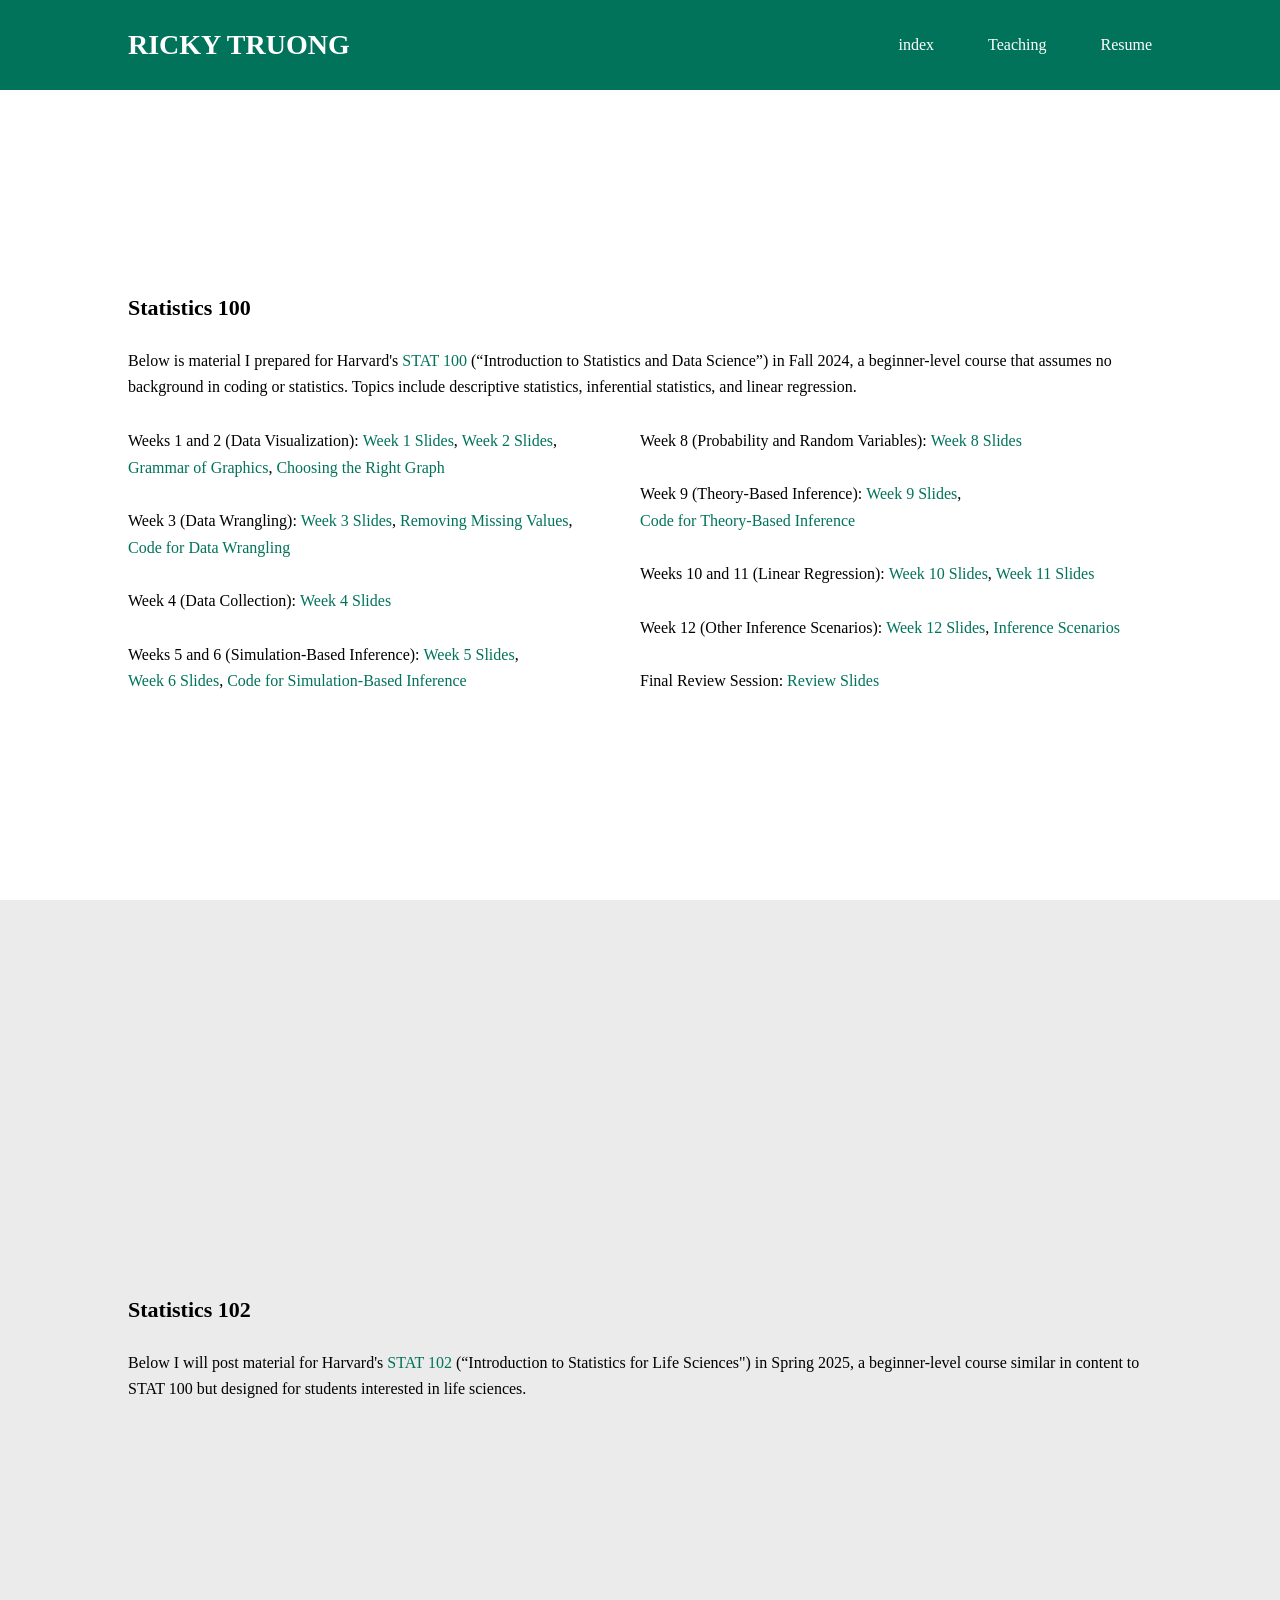
==== teaching.html @ 969f256c "Update teaching.html" ====
<!DOCTYPE html>
<html lang="en">
  <head>
    <meta charset="utf-8">
    <meta name="viewport" content="width=device-width, initial-scale=1">
    <title>Ricky Truong | Teaching</title>
    <link rel="stylesheet" href="teaching.css">
    <script defer src="teaching.js"></script>
  </head>

  <body>
    <!-- Nav Bar -->
    <nav class="nav">
      <!-- Padding -->
      <div class="padding">
        <!-- Logo -->
        <a class="logo" href="index.html">
          <h1>RICKY TRUONG</h1>
        </a>
        <!-- Links -->
        <ul class="nav-link">
          <li><a class="header-link" href="index.html">index</a></li>
          <li><a class="header-link" href="teaching.html">Teaching</a></li>
          <li><a class="header-link" href="ricky_truong_public_resume.pdf#zoom=page-fit" target="_blank" rel="noopener noreferrer">Resume</a></li>
        </ul>
      </div>
    </nav>

    <!-- Section: STAT 100 -->
    <section id="stat-100">
      <!-- Container -->
      <div class="container">
        <!-- Top -->
        <div class="top">
          <!-- Text -->
          <div class="hidden">
            <div class="text">
              <h2>
                Statistics 100
              </h2>
            </div>
          </div>
          <!-- Text -->
          <div class="hidden">
            <div class="text">
              <p>
                <br>
                Below is material I prepared for Harvard's 
                <a class="paragraph-link" href="https://qrd.college.harvard.edu/directory/stat-100/" target="_blank" rel="noopener noreferrer">STAT 100</a>
                (“Introduction to Statistics and Data Science”) in Fall 2024, a beginner-level course that assumes no background in coding or statistics. Topics include descriptive statistics, inferential statistics, and linear regression.
                <br><br>
              </p>
            </div>    
          </div>
        </div>
        <!-- Left -->
        <div class="left">
          <!-- Text -->
          <div class="hidden">
            <div class="text">
              <p>
                <!-- <br> -->
                Weeks 1 and 2 (Data Visualization): 
                <a class="paragraph-link" href="stat_100_week_1_slides.pdf" target="_blank" rel="noopener noreferrer">Week 1 Slides</a>,
                <a class="paragraph-link" href="stat_100_week_2_slides.pdf" target="_blank" rel="noopener noreferrer">Week 2 Slides</a>,
                <a class="paragraph-link" href="stat_100_grammar_of_graphics.pdf" target="_blank" rel="noopener noreferrer">Grammar of Graphics</a>,
                <a class="paragraph-link" href="stat_100_choosing_the_right_graph.pdf" target="_blank" rel="noopener noreferrer">Choosing the Right Graph</a>
              </p>
            </div>    
          </div>
          <!-- Text -->
          <div class="hidden">
            <div class="text">
              <p>
                <br>
                Week 3 (Data Wrangling): 
                <a class="paragraph-link" href="stat_100_week_3_slides.pdf" target="_blank" rel="noopener noreferrer">Week 3 Slides</a>,
                <a class="paragraph-link" href="stat_100_removing_missing_values.pdf" target="_blank" rel="noopener noreferrer">Removing Missing Values</a>,
                <a class="paragraph-link" href="stat_100_important_code_for_data_wrangling.pdf" target="_blank" rel="noopener noreferrer">Code for Data Wrangling</a>
              </p>
            </div>    
          </div>        
          <!-- Text -->
          <div class="hidden">
            <div class="text">
              <p>
                <br>
                Week 4 (Data Collection): 
                <a class="paragraph-link" href="stat_100_week_4_slides.pdf" target="_blank" rel="noopener noreferrer">Week 4 Slides</a>
              </p>
            </div>    
          </div>
          <!-- Text -->
          <div class="hidden">
            <div class="text">
              <p>
                <br>
                Weeks 5 and 6 (Simulation-Based Inference): 
                <a class="paragraph-link" href="stat_100_week_5_slides.pdf" target="_blank" rel="noopener noreferrer">Week 5 Slides</a>,
                <a class="paragraph-link" href="stat_100_week_6_slides.pdf" target="_blank" rel="noopener noreferrer">Week 6 Slides</a>,
                <a class="paragraph-link" href="stat_100_code_for_simulation_based_inference.pdf" target="_blank" rel="noopener noreferrer">Code for Simulation-Based Inference</a>
              </p>
            </div>    
          </div>
        </div>
        <!-- Right -->
        <div class="right">
          <!-- Text -->
          <div class="hidden">
            <div class="text">
              <p> 
                Week 8 (Probability and Random Variables): 
                <a class="paragraph-link" href="stat_100_week_8_slides.pdf" target="_blank" rel="noopener noreferrer">Week 8 Slides</a>
              </p>
            </div>    
          </div>    
          <!-- Text -->
          <div class="hidden">
            <div class="text">
              <p>
                <br>
                Week 9 (Theory-Based Inference): 
                <a class="paragraph-link" href="stat_100_week_9_slides.pdf" target="_blank" rel="noopener noreferrer">Week 9 Slides</a>,
                <a class="paragraph-link" href="stat_100_week_9_code.pdf" target="_blank" rel="noopener noreferrer">Code for Theory-Based Inference</a>
              </p>
            </div>    
          </div>   
          <!-- Text -->
          <div class="hidden">
            <div class="text">
              <p>
                <br>
                Weeks 10 and 11 (Linear Regression): 
                <a class="paragraph-link" href="stat_100_week_10_slides.pdf" target="_blank" rel="noopener noreferrer">Week 10 Slides</a>,
                <a class="paragraph-link" href="stat_100_week_11_slides.pdf" target="_blank" rel="noopener noreferrer">Week 11 Slides</a>
              </p>
            </div>    
          </div>
          <!-- Text -->
          <div class="hidden">
            <div class="text">
              <p>
                <br>
                Week 12 (Other Inference Scenarios): 
                <a class="paragraph-link" href="stat_100_week_12_slides.pdf" target="_blank" rel="noopener noreferrer">Week 12 Slides</a>,
                <a class="paragraph-link" href="stat_100_inference_scenarios.pdf" target="_blank" rel="noopener noreferrer">Inference Scenarios</a>
              </p>
            </div>    
          </div> 
          <!-- Text -->
          <div class="hidden">
            <div class="text">
              <p>
                <br>
                Final Review Session: 
                <a class="paragraph-link" href="stat_100_review_session_slides.pdf" target="_blank" rel="noopener noreferrer">Review Slides</a>
              </p>
            </div>    
          </div>     
        </div>
      </div>
    </section>

    <!-- Section: STAT 102 -->
    <section id="stat-102">
      <!-- Container -->
      <div class="container">
        <!-- Top -->
        <div class="top">
          <!-- Text -->
          <div class="hidden">
            <div class="text">
              <h2>
                Statistics 102
              </h2>
            </div>
          </div>
          <!-- Text -->
          <div class="hidden">
            <div class="text">
              <p>
                <br>
                Below I will post material for Harvard's 
                <a class="paragraph-link" href="https://qrd.college.harvard.edu/directory/stat-102/" target="_blank" rel="noopener noreferrer">STAT 102</a>
                (“Introduction to Statistics for Life Sciences") in Spring 2025, a beginner-level course similar in content to STAT 100 but designed for students interested in life sciences.
              </p>
            </div>    
          </div>
        </div>
      </div>
    </section>
  </body>
</html>
---- teaching.css ----
/* Variables */
:root{
    --teal:rgba(0, 115, 90, 1);
    --teal-hover:rgba(0, 115, 90, 0.67);
    --white-hover:rgba(255, 255, 255, 0.67);
    --space-grey:rgba(235, 235, 235, 1);
    --nav-height:90px;
}

/* Universal */
*, *::before, *::after{
    font-family:'Georgia';
    box-sizing:content-box;
    margin:0;
    padding:0;
}
html, body{
    height:100%;
    width:100%;
    scroll-behavior:smooth;
}
a{
    text-decoration:none;
    cursor:pointer;
}
ul{
    list-style:none;
}

/* Navigation Bar */
.nav{
    height:var(--nav-height);
    background-color:var(--teal);
    transition:0.5s;
    z-index:2;
    position:fixed;
    width:100%;
}
.nav-hidden{
    transform:translateY(calc(-1 * var(--nav-height)));
}
.nav .padding{
    display:flex;
    justify-content:flex-end;
    align-items:center;
    height:var(--nav-height);
    padding:0 10%;
}
.nav-link li{
    display:inline-block;
    padding:0 25px;
}
.nav-link li:nth-child(3){
    padding-right:0;
}
.nav-link li a{
    color:white;
    font-size:16px;
}
.logo{
    margin-right:auto;
}
h1{
    font-weight:bold;
    font-size:28px;
    color:white;
}
h1:hover, .header-link:hover{
    color:var(--white-hover);
}

/* Text */
h2{
    font-size:22px;
    color:black;
}
p{
    font-size:16px;
    line-height:1.67;
    text-align:left;
    color:black;
}
.paragraph-link{
    display:inline-block;
    position:relative;
    color:var(--teal);
}
.paragraph-link::before{
    content:"";
    position:absolute;
    left:0;
    bottom:0;
    width:0;
    height:2px;
    background-color:var(--teal-hover);
    transition:0.5s ease;
}
.paragraph-link:hover{
    color:var(--teal-hover);
}
.paragraph-link:hover::before{
    width:100%;
}

/* Sections */
section{
    height:100%;
    width:100%;
    display:grid;
    place-items:center;
    align-content:center;
}
section .content{
    display:grid;
    place-items:center;
    justify-content:space-between;
    flex-direction:column;
}
section .container{
    padding:0 10%;
}
section .container .left{
    width:50%;
    float:left;
}
section .container .left p{
    padding-right:10%;
}
section .container .right{
    padding-left:50%;
    text-align:right;
}
#stat-100{
    padding-top:var(--nav-height);
    height:calc(100% - var(--nav-height));
}
#stat-102{
    background-color:var(--space-grey);
}

/* JavaScript Animations */
.container .hidden{
    opacity:0;
    filter:blur(5px);
    transition:all 1.25s ease;
}
.container .top .hidden:nth-child(1){
    transition-delay:0.1s;
}
.container .top .hidden:nth-child(2){
    transition-delay:0.15s;
}
.container .left .hidden:nth-child(1){
    transition-delay:0.2s;
}
.container .left .hidden:nth-child(2){
    transition-delay:0.25s;
}
.container .left .hidden:nth-child(3){
    transition-delay:0.3s;
}
.container .left .hidden:nth-child(4){
    transition-delay:0.35s;
}
.container .right .hidden:nth-child(1){
    transition-delay:0.2s;
}
.container .right .hidden:nth-child(2){
    transition-delay:0.25s;
}
.container .right .hidden:nth-child(3){
    transition-delay:0.3s;
}
.container .right .hidden:nth-child(4){
    transition-delay:0.35s;
}
.container .right .hidden:nth-child(5){
    transition-delay:0.4s;
}
.container .appear{
    opacity:1;
    filter:blur(0);
}

/* Responsive */
@media(prefers-reduced-motion){
    .container{
        transition:none;
    }
}
@media screen and (max-width:750px){
    /* Variables */
    :root{
        --nav-height:70px;
    }
    /* Text */
    h1{
        font-size:18px;
    }
    h2{
        font-size:16px;
    }
    p{
        font-size:12px;
    }
    .nav-link li a{
        font-size:11px;
    }
    /* Navigation Bar */
    .nav-link li{
        display:inline-block;
        padding:0 15px;
    }
    /* Sections */
    section .container{
        padding:0%;
        display:block;
        padding:0 10%;
    }
    section .container img{
        width:50%;
        padding: 0 25% 10% 25%;
        border-radius:0;
    }
    section .container .text{
        padding:0;
    }
}

/* Padding/Margin: Top Right Bottom Left */
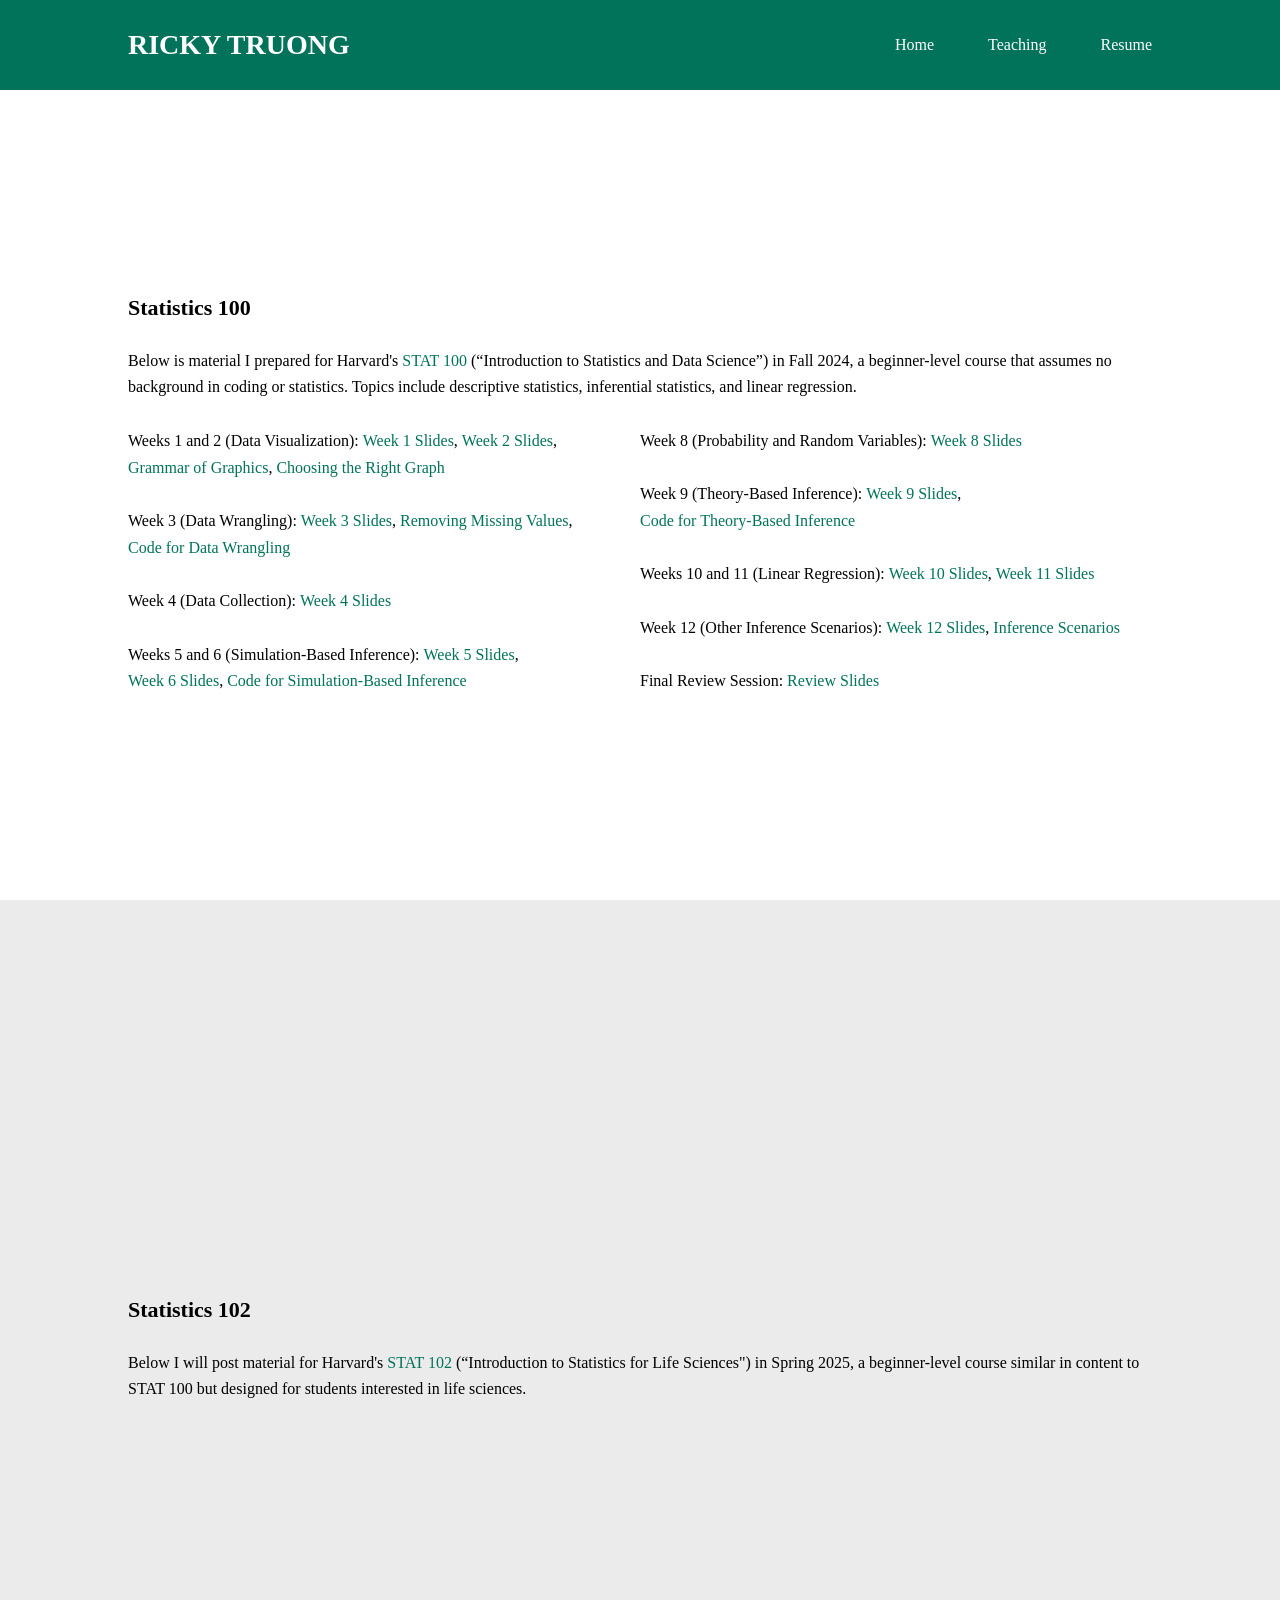
==== commit bf43053a: "Update teaching.html" ====
--- a/teaching.html
+++ b/teaching.html
@@ -19,7 +19,7 @@
         </a>
         <!-- Links -->
         <ul class="nav-link">
-          <li><a class="header-link" href="index.html">index</a></li>
+          <li><a class="header-link" href="index.html">Home</a></li>
           <li><a class="header-link" href="teaching.html">Teaching</a></li>
           <li><a class="header-link" href="ricky_truong_public_resume.pdf#zoom=page-fit" target="_blank" rel="noopener noreferrer">Resume</a></li>
         </ul>
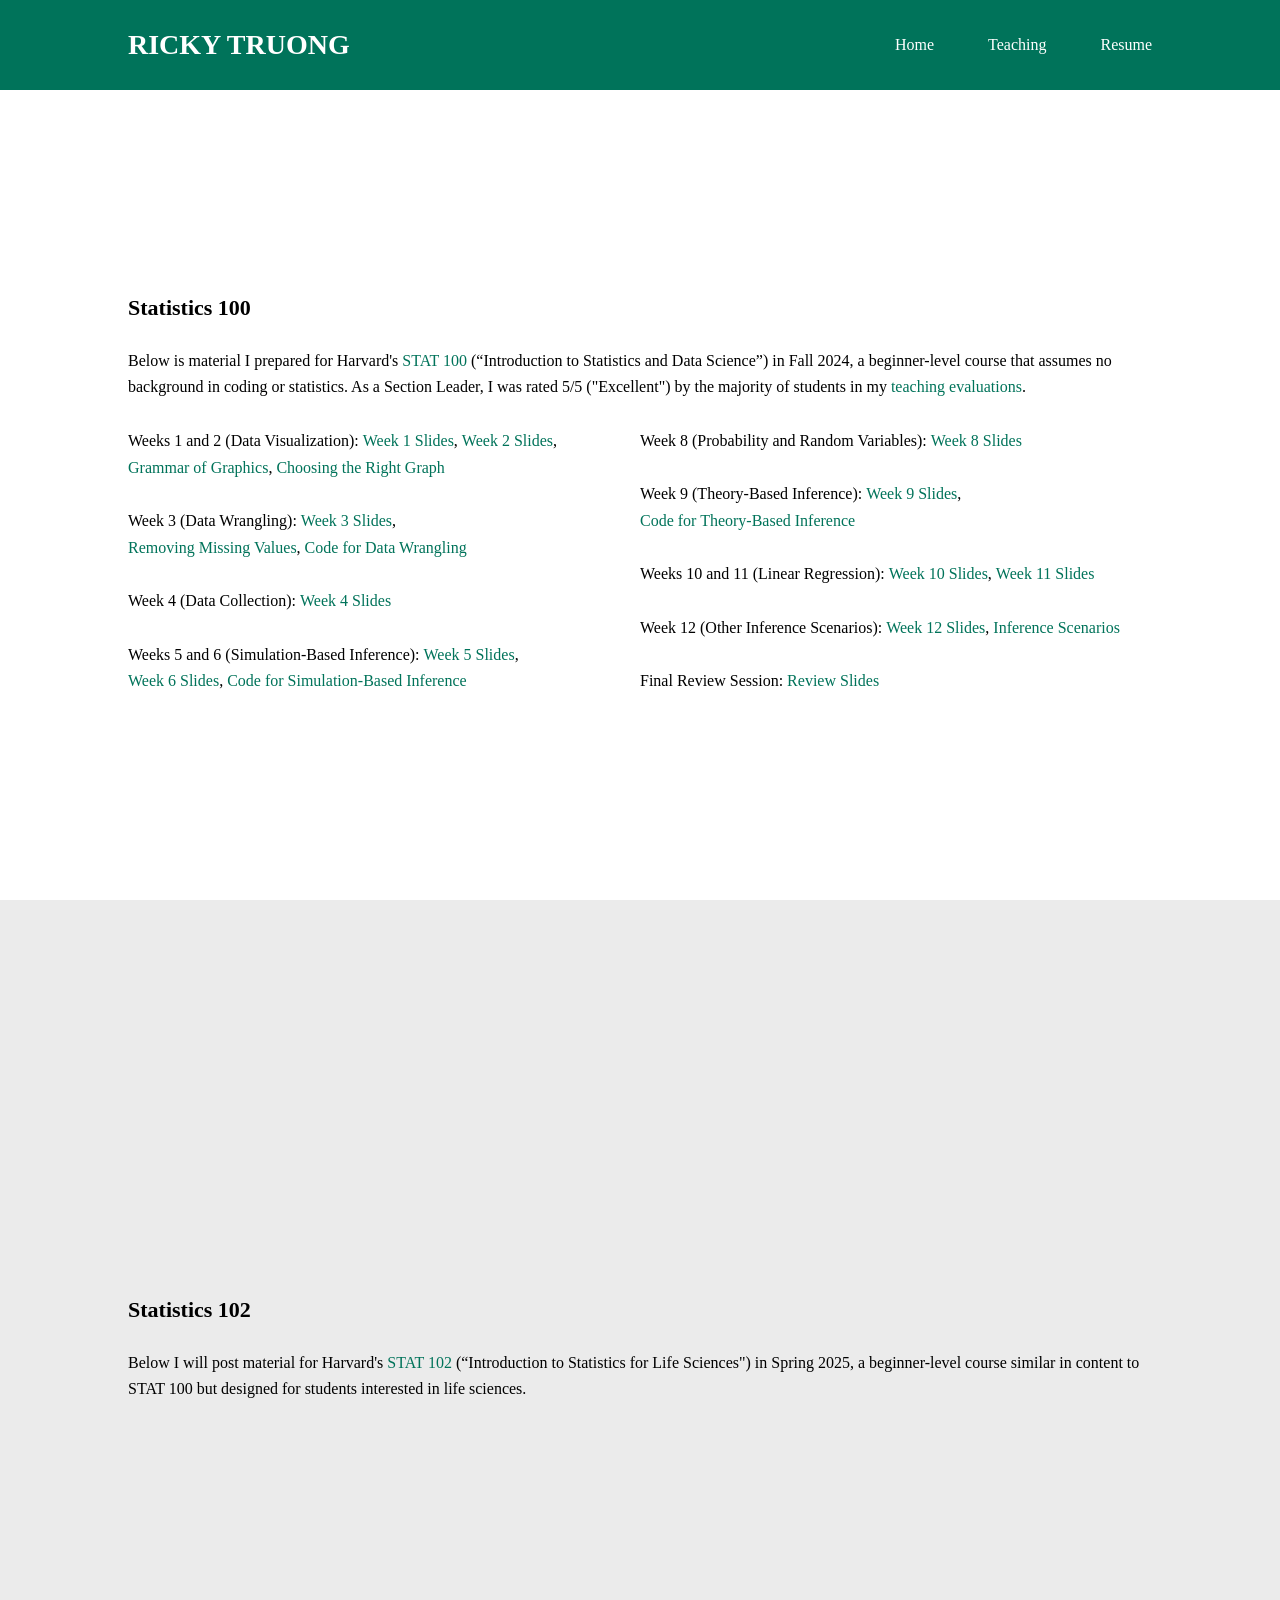
==== commit 26c5e3bb: "Update teaching.html" ====
--- a/teaching.html
+++ b/teaching.html
@@ -47,7 +47,8 @@
                 <br>
                 Below is material I prepared for Harvard's 
                 <a class="paragraph-link" href="https://qrd.college.harvard.edu/directory/stat-100/" target="_blank" rel="noopener noreferrer">STAT 100</a>
-                (“Introduction to Statistics and Data Science”) in Fall 2024, a beginner-level course that assumes no background in coding or statistics. Topics include descriptive statistics, inferential statistics, and linear regression.
+                (“Introduction to Statistics and Data Science”) in Fall 2024, a beginner-level course that assumes no background in coding or statistics. As a Section Leader, I was rated 5/5 ("Excellent") by the majority of students in my 
+                <a class="paragraph-link" href="stat_100_teaching_evaluations.pdf" target="_blank" rel="noopener noreferrer">teaching evaluations</a>.
                 <br><br>
               </p>
             </div>    
--- a/teaching.css
+++ b/teaching.css
@@ -124,7 +124,7 @@
     float:left;
 }
 section .container .left p{
-    padding-right:10%;
+    padding-right:15%;
 }
 section .container .right{
     padding-left:50%;
@@ -188,14 +188,14 @@
         transition:none;
     }
 }
-@media screen and (max-width:750px){
+@media screen and (orientation:portrait){
     /* Variables */
     :root{
         --nav-height:70px;
     }
     /* Text */
     h1{
-        font-size:18px;
+        font-size:16px;
     }
     h2{
         font-size:16px;
@@ -204,27 +204,33 @@
         font-size:12px;
     }
     .nav-link li a{
-        font-size:11px;
+        font-size:10px;
     }
     /* Navigation Bar */
     .nav-link li{
-        display:inline-block;
-        padding:0 15px;
-    }
-    /* Sections */
-    section .container{
-        padding:0%;
-        display:block;
-        padding:0 10%;
-    }
-    section .container img{
-        width:50%;
-        padding: 0 25% 10% 25%;
-        border-radius:0;
-    }
-    section .container .text{
-        padding:0;
-    }
-}
-
-/* Padding/Margin: Top Right Bottom Left */+        padding:0 10px;
+    }
+}
+@media screen and (max-width:1000px) and (max-height:500px){
+    /* Variables */
+    :root{
+        --nav-height:70px;
+    }
+    /* Text */
+    h1{
+        font-size:18px;
+    }
+    h2{
+        font-size:13px;
+    }
+    p{
+        font-size:9px;
+    }
+    .nav-link li a{
+        font-size:12px;
+    }
+    /* Navigation Bar */
+    .nav-link li{
+        padding:0 20px;
+    }
+}
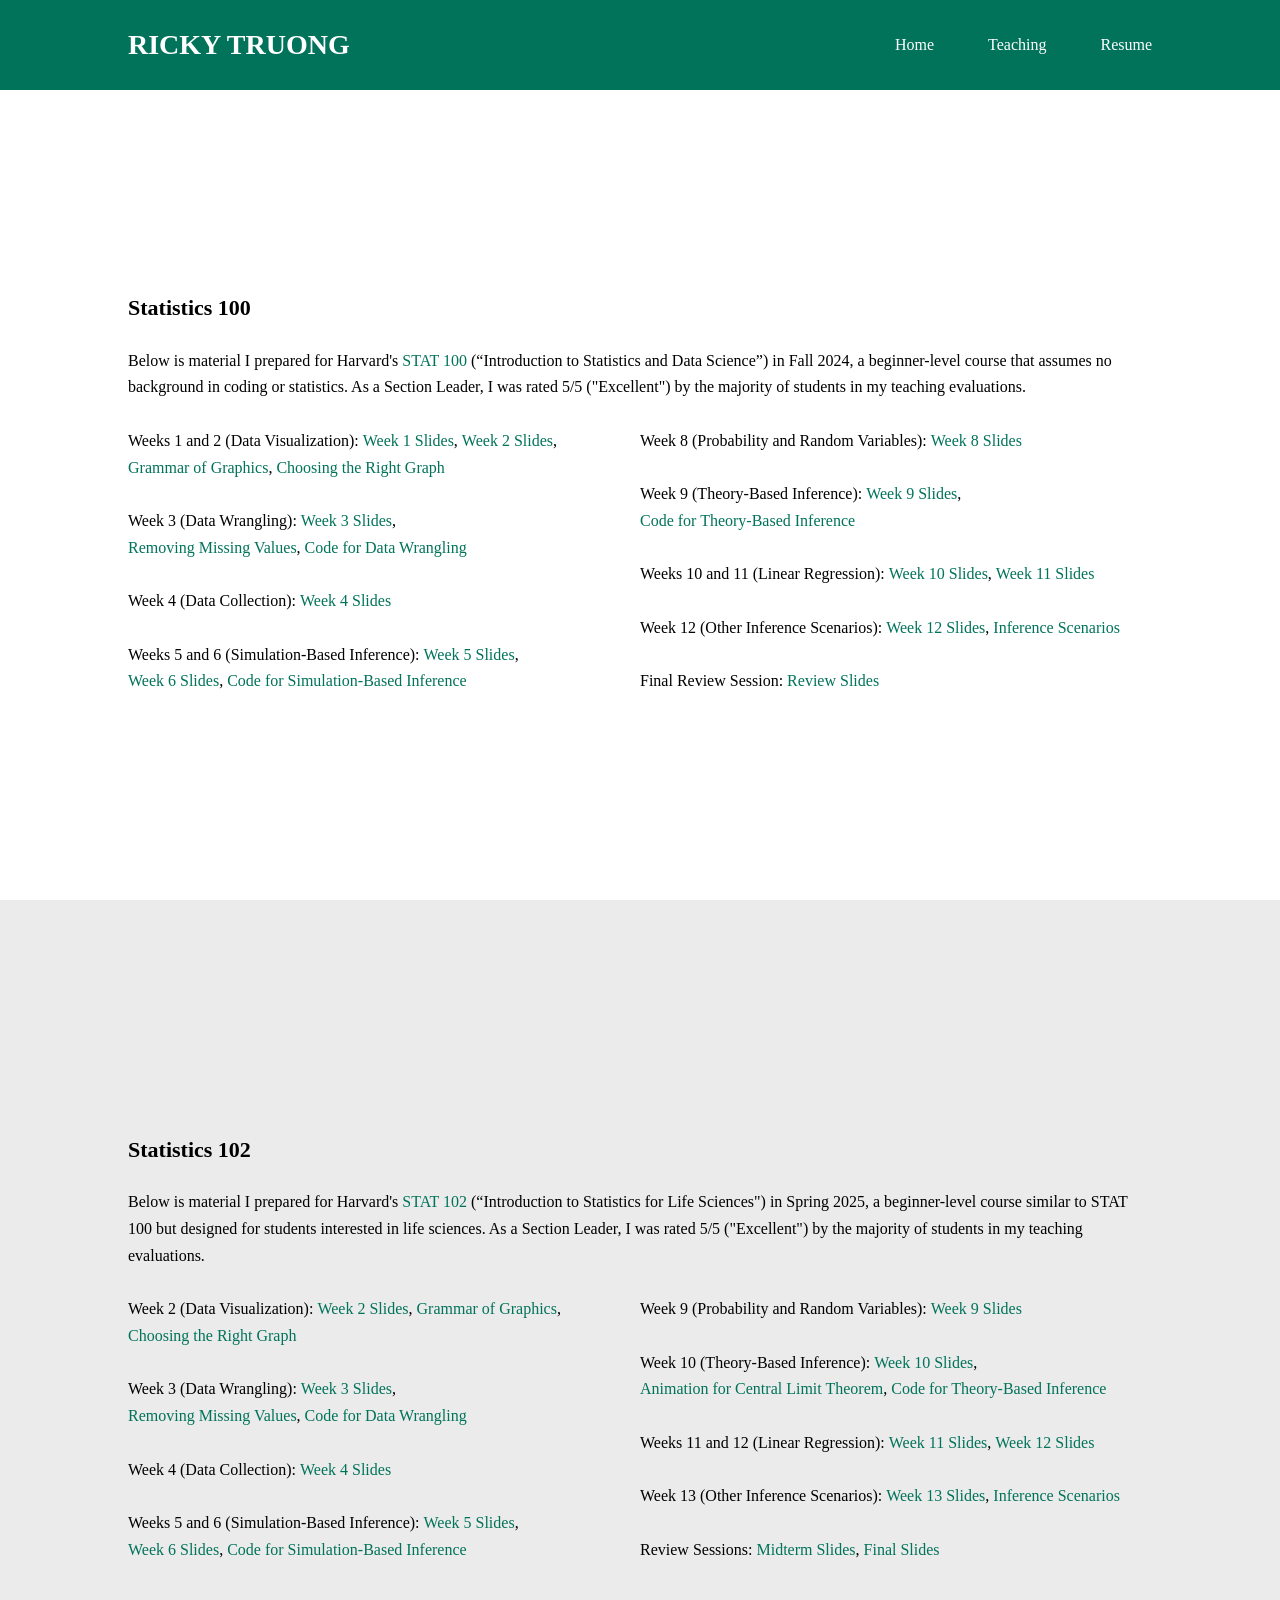
==== commit 0907789c: "Add files via upload" ====
--- a/teaching.html
+++ b/teaching.html
@@ -47,8 +47,7 @@
                 <br>
                 Below is material I prepared for Harvard's 
                 <a class="paragraph-link" href="https://qrd.college.harvard.edu/directory/stat-100/" target="_blank" rel="noopener noreferrer">STAT 100</a>
-                (“Introduction to Statistics and Data Science”) in Fall 2024, a beginner-level course that assumes no background in coding or statistics. As a Section Leader, I was rated 5/5 ("Excellent") by the majority of students in my 
-                <a class="paragraph-link" href="stat_100_teaching_evaluations.pdf" target="_blank" rel="noopener noreferrer">teaching evaluations</a>.
+                (“Introduction to Statistics and Data Science”) in Fall 2024, a beginner-level course that assumes no background in coding or statistics. As a Section Leader, I was rated 5/5 ("Excellent") by the majority of students in my teaching evaluations.
                 <br><br>
               </p>
             </div>    
@@ -181,14 +180,121 @@
             <div class="text">
               <p>
                 <br>
-                Below I will post material for Harvard's 
+                Below is material I prepared for Harvard's 
                 <a class="paragraph-link" href="https://qrd.college.harvard.edu/directory/stat-102/" target="_blank" rel="noopener noreferrer">STAT 102</a>
-                (“Introduction to Statistics for Life Sciences") in Spring 2025, a beginner-level course similar in content to STAT 100 but designed for students interested in life sciences.
-              </p>
-            </div>    
-          </div>
+                (“Introduction to Statistics for Life Sciences") in Spring 2025, a beginner-level course similar to STAT 100 but designed for students interested in life sciences. As a Section Leader, I was rated 5/5 ("Excellent") by the majority of students in my teaching evaluations.
+                <br><br>
+              </p>
+            </div>    
+          </div>
+        </div>
+        <!-- Left -->
+        <div class="left">
+          <!-- Text -->
+          <div class="hidden">
+            <div class="text">
+              <p>
+                <!-- <br> -->
+                Week 2 (Data Visualization): 
+                <a class="paragraph-link" href="stat_102_week_2_slides.pdf" target="_blank" rel="noopener noreferrer">Week 2 Slides</a>,
+                <a class="paragraph-link" href="stat_102_grammar_of_graphics.pdf" target="_blank" rel="noopener noreferrer">Grammar of Graphics</a>,
+                <a class="paragraph-link" href="stat_102_choosing_the_right_graph.pdf" target="_blank" rel="noopener noreferrer">Choosing the Right Graph</a>
+              </p>
+            </div>    
+          </div>
+          <!-- Text -->
+          <div class="hidden">
+            <div class="text">
+              <p>
+                <br>
+                Week 3 (Data Wrangling): 
+                <a class="paragraph-link" href="stat_102_week_3_slides.pdf" target="_blank" rel="noopener noreferrer">Week 3 Slides</a>,
+                <a class="paragraph-link" href="stat_102_removing_missing_values.pdf" target="_blank" rel="noopener noreferrer">Removing Missing Values</a>,
+                <a class="paragraph-link" href="stat_102_important_code_for_data_wrangling.pdf" target="_blank" rel="noopener noreferrer">Code for Data Wrangling</a>
+              </p>
+            </div>    
+          </div>        
+          <!-- Text -->
+          <div class="hidden">
+            <div class="text">
+              <p>
+                <br>
+                Week 4 (Data Collection): 
+                <a class="paragraph-link" href="stat_102_week_4_slides.pdf" target="_blank" rel="noopener noreferrer">Week 4 Slides</a>
+              </p>
+            </div>    
+          </div>
+          <!-- Text -->
+          <div class="hidden">
+            <div class="text">
+              <p>
+                <br>
+                Weeks 5 and 6 (Simulation-Based Inference): 
+                <a class="paragraph-link" href="stat_102_week_5_slides.pdf" target="_blank" rel="noopener noreferrer">Week 5 Slides</a>,
+                <a class="paragraph-link" href="stat_102_week_6_slides.pdf" target="_blank" rel="noopener noreferrer">Week 6 Slides</a>,
+                <a class="paragraph-link" href="stat_102_code_for_simulation_based_inference.pdf" target="_blank" rel="noopener noreferrer">Code for Simulation-Based Inference</a>
+              </p>
+            </div>    
+          </div>
+        </div>
+        <!-- Right -->
+        <div class="right">
+          <!-- Text -->
+          <div class="hidden">
+            <div class="text">
+              <p> 
+                Week 9 (Probability and Random Variables): 
+                <a class="paragraph-link" href="stat_102_week_9_slides.pdf" target="_blank" rel="noopener noreferrer">Week 9 Slides</a>
+              </p>
+            </div>    
+          </div>    
+          <!-- Text -->
+          <div class="hidden">
+            <div class="text">
+              <p>
+                <br>
+                Week 10 (Theory-Based Inference): 
+                <a class="paragraph-link" href="stat_102_week_10_slides.pdf" target="_blank" rel="noopener noreferrer">Week 10 Slides</a>,
+                <a class="paragraph-link" href="stat_102_clt_animation.gif" target="_blank" rel="noopener noreferrer">Animation for Central Limit Theorem</a>,
+                <a class="paragraph-link" href="stat_102_week_10_code.pdf" target="_blank" rel="noopener noreferrer">Code for Theory-Based Inference</a>
+              </p>
+            </div>    
+          </div>   
+          <!-- Text -->
+          <div class="hidden">
+            <div class="text">
+              <p>
+                <br>
+                Weeks 11 and 12 (Linear Regression): 
+                <a class="paragraph-link" href="stat_102_week_11_slides.pdf" target="_blank" rel="noopener noreferrer">Week 11 Slides</a>,
+                <a class="paragraph-link" href="stat_102_week_12_slides.pdf" target="_blank" rel="noopener noreferrer">Week 12 Slides</a>
+              </p>
+            </div>    
+          </div>
+          <!-- Text -->
+          <div class="hidden">
+            <div class="text">
+              <p>
+                <br>
+                Week 13 (Other Inference Scenarios): 
+                <a class="paragraph-link" href="stat_102_week_13_slides.pdf" target="_blank" rel="noopener noreferrer">Week 13 Slides</a>,
+                <a class="paragraph-link" href="stat_102_inference_scenarios.pdf" target="_blank" rel="noopener noreferrer">Inference Scenarios</a>
+              </p>
+            </div>    
+          </div> 
+          <!-- Text -->
+          <div class="hidden">
+            <div class="text">
+              <p>
+                <br>
+                Review Sessions: 
+                <a class="paragraph-link" href="stat_102_final_review.pdf" target="_blank" rel="noopener noreferrer">Midterm Slides</a>,
+                <a class="paragraph-link" href="stat_102_midterm_review.pdf" target="_blank" rel="noopener noreferrer">Final Slides</a>
+              </p>
+            </div>    
+          </div>     
         </div>
       </div>
     </section>
   </body>
-</html>
+</html>
--- a/teaching.css
+++ b/teaching.css
@@ -233,4 +233,4 @@
     .nav-link li{
         padding:0 20px;
     }
-}
+}
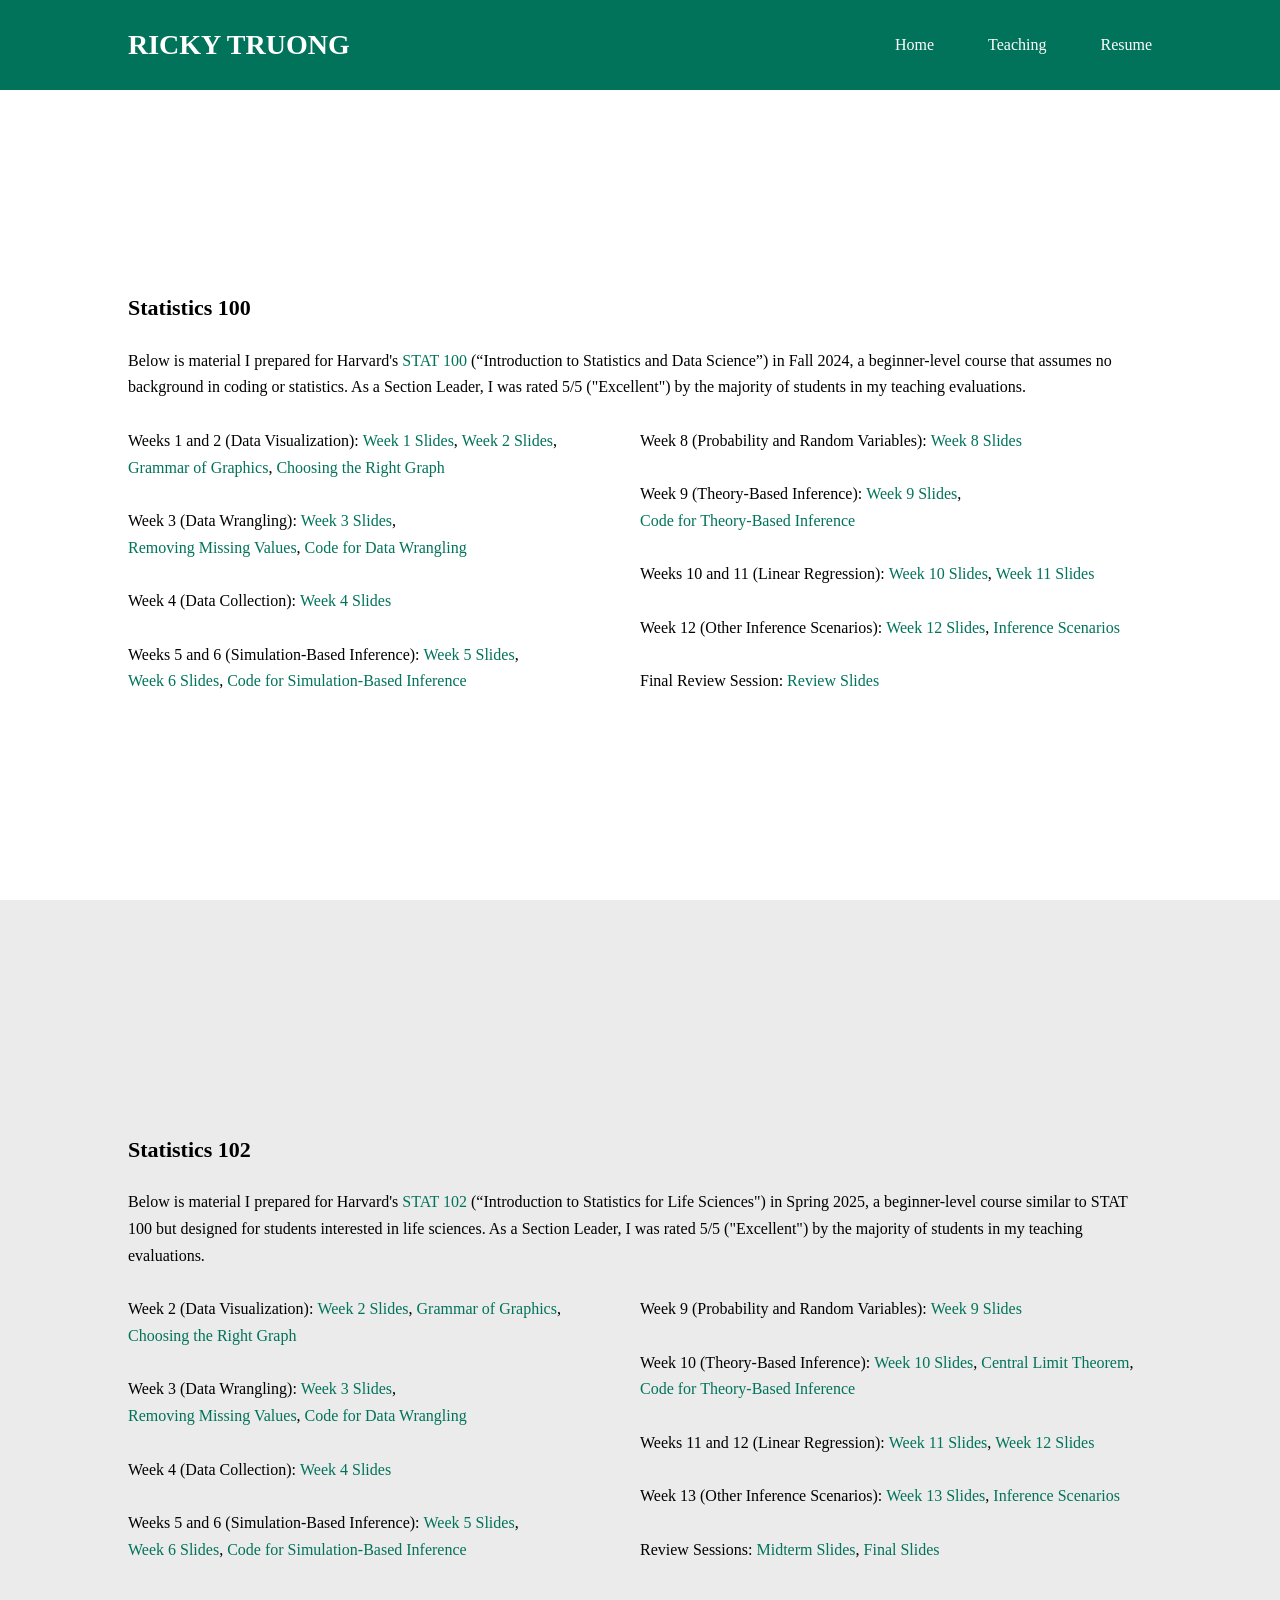
==== commit e9397a3b: "Add files via upload" ====
--- a/teaching.html
+++ b/teaching.html
@@ -255,7 +255,7 @@
                 <br>
                 Week 10 (Theory-Based Inference): 
                 <a class="paragraph-link" href="stat_102_week_10_slides.pdf" target="_blank" rel="noopener noreferrer">Week 10 Slides</a>,
-                <a class="paragraph-link" href="stat_102_clt_animation.gif" target="_blank" rel="noopener noreferrer">Animation for Central Limit Theorem</a>,
+                <a class="paragraph-link" href="stat_102_clt_animation.gif" target="_blank" rel="noopener noreferrer">Central Limit Theorem</a>,
                 <a class="paragraph-link" href="stat_102_week_10_code.pdf" target="_blank" rel="noopener noreferrer">Code for Theory-Based Inference</a>
               </p>
             </div>    
@@ -288,8 +288,8 @@
               <p>
                 <br>
                 Review Sessions: 
-                <a class="paragraph-link" href="stat_102_final_review.pdf" target="_blank" rel="noopener noreferrer">Midterm Slides</a>,
-                <a class="paragraph-link" href="stat_102_midterm_review.pdf" target="_blank" rel="noopener noreferrer">Final Slides</a>
+                <a class="paragraph-link" href="stat_102_midterm_review.pdf" target="_blank" rel="noopener noreferrer">Midterm Slides</a>,
+                <a class="paragraph-link" href="stat_102_final_review.pdf" target="_blank" rel="noopener noreferrer">Final Slides</a>
               </p>
             </div>    
           </div>     
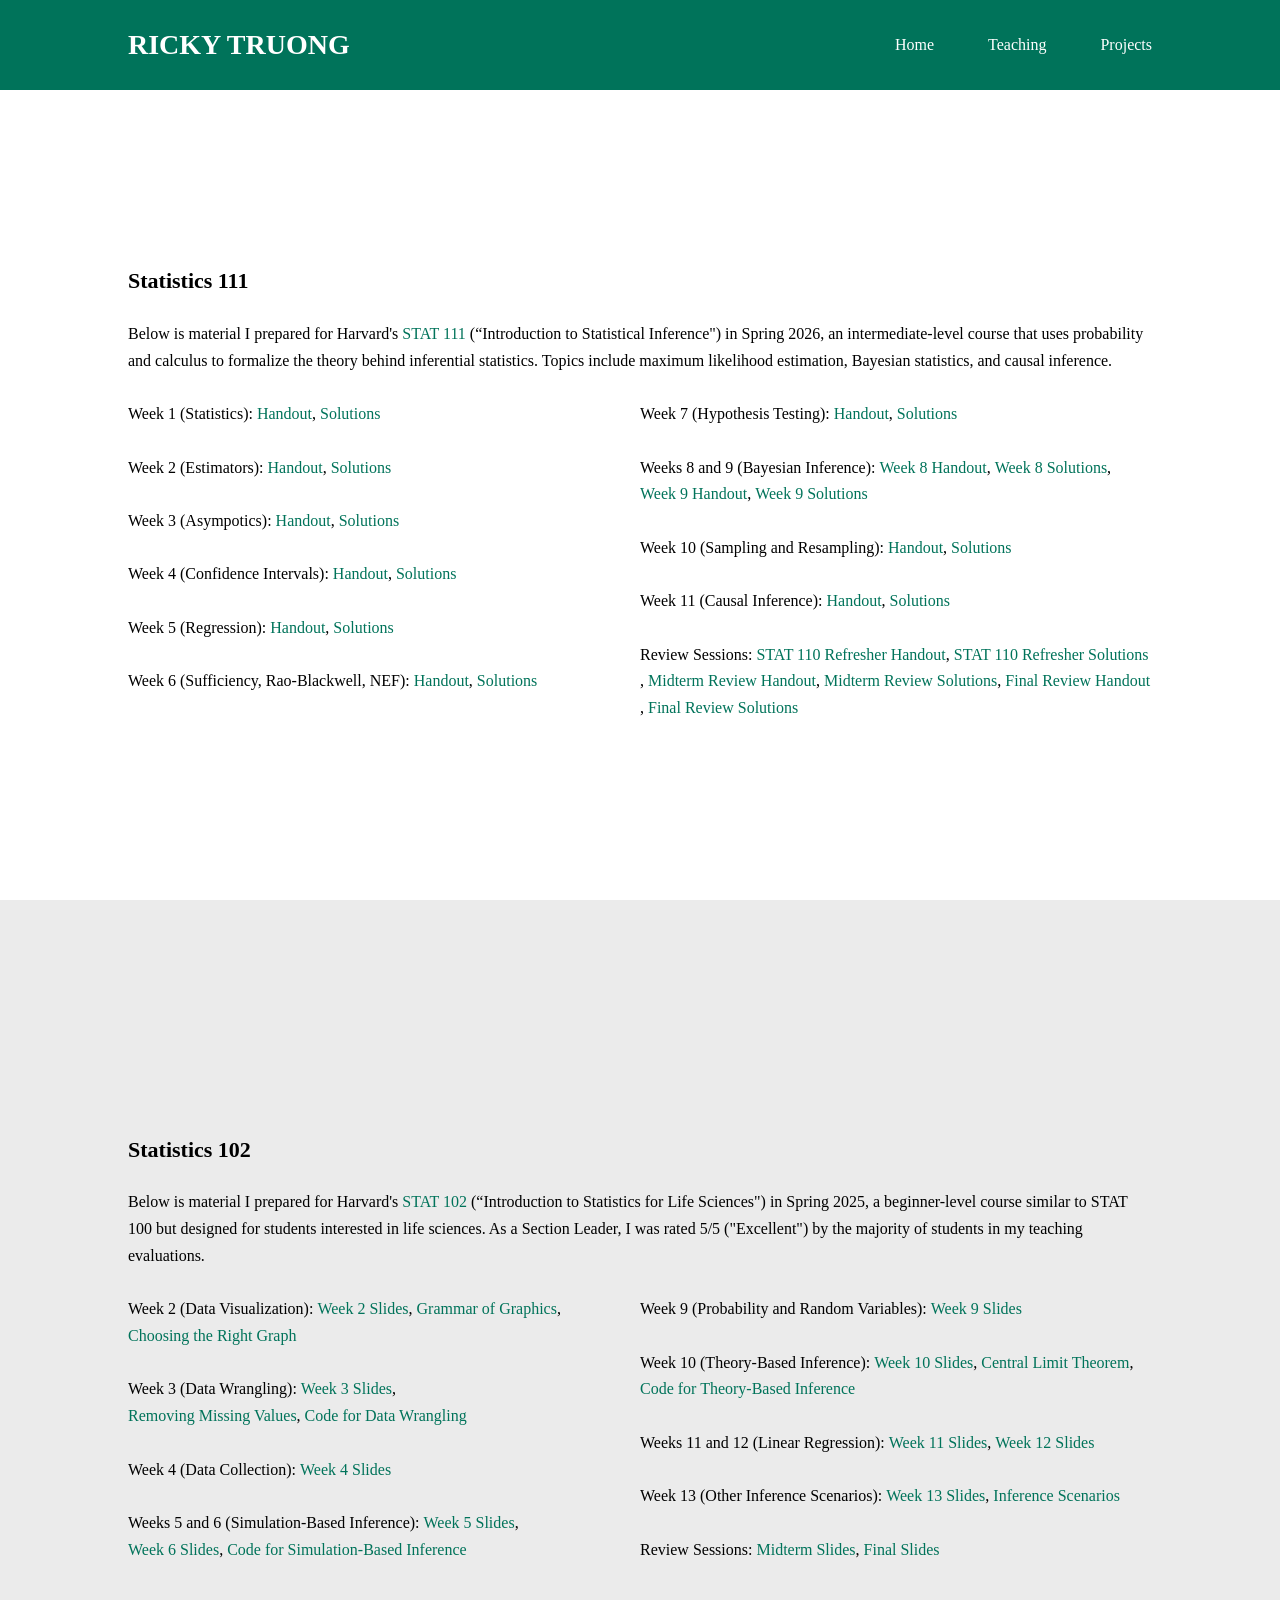
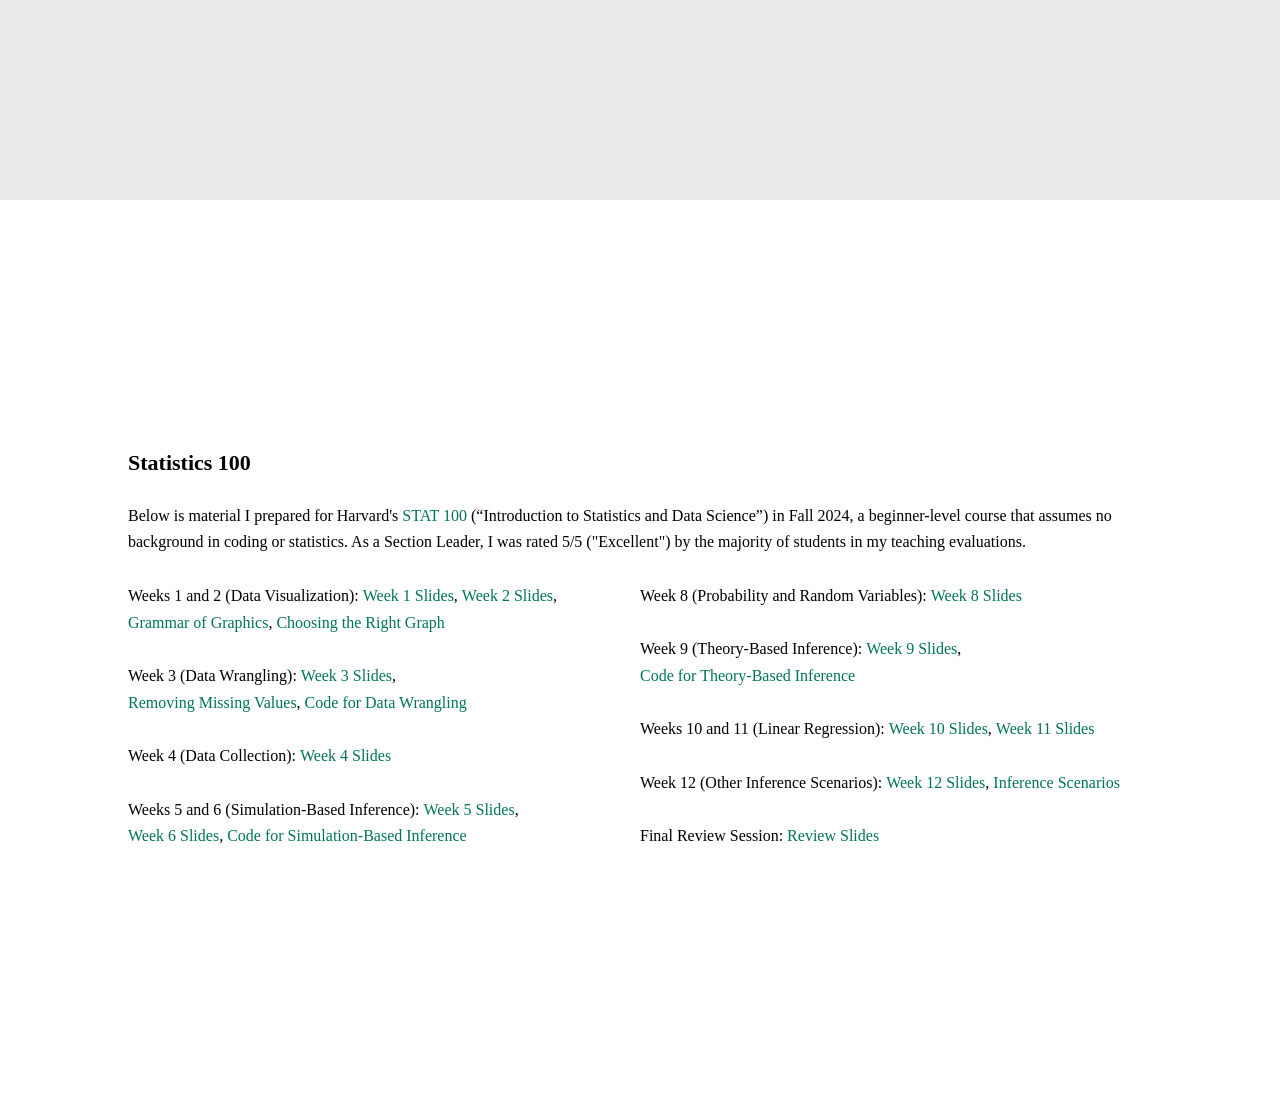
==== commit 8461d9ef: "Add files via upload" ====
--- a/teaching.html
+++ b/teaching.html
@@ -21,13 +21,13 @@
         <ul class="nav-link">
           <li><a class="header-link" href="index.html">Home</a></li>
           <li><a class="header-link" href="teaching.html">Teaching</a></li>
-          <li><a class="header-link" href="ricky_truong_public_resume.pdf#zoom=page-fit" target="_blank" rel="noopener noreferrer">Resume</a></li>
+          <li><a class="header-link" href="ricky_truong_public_resume.pdf#zoom=page-fit" target="_blank" rel="noopener noreferrer">Projects</a></li>
         </ul>
       </div>
     </nav>
 
-    <!-- Section: STAT 100 -->
-    <section id="stat-100">
+    <!-- Section: STAT 111 -->
+    <section id="stat-111">
       <!-- Container -->
       <div class="container">
         <!-- Top -->
@@ -36,7 +36,7 @@
           <div class="hidden">
             <div class="text">
               <h2>
-                Statistics 100
+                Statistics 111
               </h2>
             </div>
           </div>
@@ -46,8 +46,8 @@
               <p>
                 <br>
                 Below is material I prepared for Harvard's 
-                <a class="paragraph-link" href="https://qrd.college.harvard.edu/directory/stat-100/" target="_blank" rel="noopener noreferrer">STAT 100</a>
-                (“Introduction to Statistics and Data Science”) in Fall 2024, a beginner-level course that assumes no background in coding or statistics. As a Section Leader, I was rated 5/5 ("Excellent") by the majority of students in my teaching evaluations.
+                <a class="paragraph-link" href="https://qrd.college.harvard.edu/directory/stat-111/" target="_blank" rel="noopener noreferrer">STAT 111</a>
+                (“Introduction to Statistical Inference") in Spring 2026, an intermediate-level course that uses probability and calculus to formalize the theory behind inferential statistics. Topics include maximum likelihood estimation, Bayesian statistics, and causal inference.
                 <br><br>
               </p>
             </div>    
@@ -60,23 +60,9 @@
             <div class="text">
               <p>
                 <!-- <br> -->
-                Weeks 1 and 2 (Data Visualization): 
-                <a class="paragraph-link" href="stat_100_week_1_slides.pdf" target="_blank" rel="noopener noreferrer">Week 1 Slides</a>,
-                <a class="paragraph-link" href="stat_100_week_2_slides.pdf" target="_blank" rel="noopener noreferrer">Week 2 Slides</a>,
-                <a class="paragraph-link" href="stat_100_grammar_of_graphics.pdf" target="_blank" rel="noopener noreferrer">Grammar of Graphics</a>,
-                <a class="paragraph-link" href="stat_100_choosing_the_right_graph.pdf" target="_blank" rel="noopener noreferrer">Choosing the Right Graph</a>
-              </p>
-            </div>    
-          </div>
-          <!-- Text -->
-          <div class="hidden">
-            <div class="text">
-              <p>
-                <br>
-                Week 3 (Data Wrangling): 
-                <a class="paragraph-link" href="stat_100_week_3_slides.pdf" target="_blank" rel="noopener noreferrer">Week 3 Slides</a>,
-                <a class="paragraph-link" href="stat_100_removing_missing_values.pdf" target="_blank" rel="noopener noreferrer">Removing Missing Values</a>,
-                <a class="paragraph-link" href="stat_100_important_code_for_data_wrangling.pdf" target="_blank" rel="noopener noreferrer">Code for Data Wrangling</a>
+                Week 1 (Statistics): 
+                <a class="paragraph-link" href="stat111_section1_handout.pdf" target="_blank" rel="noopener noreferrer">Handout</a>,
+                <a class="paragraph-link" href="stat111_section1_solutions.pdf" target="_blank" rel="noopener noreferrer">Solutions</a>
               </p>
             </div>    
           </div>        
@@ -85,65 +71,80 @@
             <div class="text">
               <p>
                 <br>
-                Week 4 (Data Collection): 
-                <a class="paragraph-link" href="stat_100_week_4_slides.pdf" target="_blank" rel="noopener noreferrer">Week 4 Slides</a>
-              </p>
-            </div>    
-          </div>
-          <!-- Text -->
-          <div class="hidden">
-            <div class="text">
-              <p>
-                <br>
-                Weeks 5 and 6 (Simulation-Based Inference): 
-                <a class="paragraph-link" href="stat_100_week_5_slides.pdf" target="_blank" rel="noopener noreferrer">Week 5 Slides</a>,
-                <a class="paragraph-link" href="stat_100_week_6_slides.pdf" target="_blank" rel="noopener noreferrer">Week 6 Slides</a>,
-                <a class="paragraph-link" href="stat_100_code_for_simulation_based_inference.pdf" target="_blank" rel="noopener noreferrer">Code for Simulation-Based Inference</a>
-              </p>
-            </div>    
-          </div>
+                Week 2 (Estimators): 
+                <a class="paragraph-link" href="stat111_section2_handout.pdf" target="_blank" rel="noopener noreferrer">Handout</a>,
+                <a class="paragraph-link" href="stat111_section2_solutions.pdf" target="_blank" rel="noopener noreferrer">Solutions</a>
+              </p>
+            </div>    
+          </div>
+          <!-- Text -->
+          <div class="hidden">
+            <div class="text">
+              <p>
+                <br>
+                Week 3 (Asympotics): 
+                <a class="paragraph-link" href="stat111_section3_handout.pdf" target="_blank" rel="noopener noreferrer">Handout</a>,
+                <a class="paragraph-link" href="stat111_section3_solutions.pdf" target="_blank" rel="noopener noreferrer">Solutions</a>
+              </p>
+            </div>    
+          </div>
+          <!-- Text -->
+          <div class="hidden">
+            <div class="text">
+              <p>
+                <br>
+                Week 4 (Confidence Intervals): 
+                <a class="paragraph-link" href="stat111_section4_handout.pdf" target="_blank" rel="noopener noreferrer">Handout</a>,
+                <a class="paragraph-link" href="stat111_section4_solutions.pdf" target="_blank" rel="noopener noreferrer">Solutions</a>
+              </p>
+            </div>    
+          </div>
+          <!-- Text -->
+          <div class="hidden">
+            <div class="text">
+              <p>
+                <br>
+                Week 5 (Regression): 
+                <a class="paragraph-link" href="stat111_section5_handout.pdf" target="_blank" rel="noopener noreferrer">Handout</a>,
+                <a class="paragraph-link" href="stat111_section5_solutions.pdf" target="_blank" rel="noopener noreferrer">Solutions</a>
+              </p>
+            </div>    
+          </div>
+          <!-- Text -->
+          <div class="hidden">
+            <div class="text">
+              <p>
+                <br>
+                Week 6 (Sufficiency, Rao-Blackwell, NEF): 
+                <a class="paragraph-link" href="stat111_section6_handout.pdf" target="_blank" rel="noopener noreferrer">Handout</a>,
+                <a class="paragraph-link" href="stat111_section6_solutions.pdf" target="_blank" rel="noopener noreferrer">Solutions</a>
+              </p>
+            </div>    
+          </div>    
         </div>
         <!-- Right -->
         <div class="right">
           <!-- Text -->
           <div class="hidden">
             <div class="text">
-              <p> 
-                Week 8 (Probability and Random Variables): 
-                <a class="paragraph-link" href="stat_100_week_8_slides.pdf" target="_blank" rel="noopener noreferrer">Week 8 Slides</a>
-              </p>
-            </div>    
-          </div>    
-          <!-- Text -->
-          <div class="hidden">
-            <div class="text">
-              <p>
-                <br>
-                Week 9 (Theory-Based Inference): 
-                <a class="paragraph-link" href="stat_100_week_9_slides.pdf" target="_blank" rel="noopener noreferrer">Week 9 Slides</a>,
-                <a class="paragraph-link" href="stat_100_week_9_code.pdf" target="_blank" rel="noopener noreferrer">Code for Theory-Based Inference</a>
-              </p>
-            </div>    
-          </div>   
-          <!-- Text -->
-          <div class="hidden">
-            <div class="text">
-              <p>
-                <br>
-                Weeks 10 and 11 (Linear Regression): 
-                <a class="paragraph-link" href="stat_100_week_10_slides.pdf" target="_blank" rel="noopener noreferrer">Week 10 Slides</a>,
-                <a class="paragraph-link" href="stat_100_week_11_slides.pdf" target="_blank" rel="noopener noreferrer">Week 11 Slides</a>
-              </p>
-            </div>    
-          </div>
-          <!-- Text -->
-          <div class="hidden">
-            <div class="text">
-              <p>
-                <br>
-                Week 12 (Other Inference Scenarios): 
-                <a class="paragraph-link" href="stat_100_week_12_slides.pdf" target="_blank" rel="noopener noreferrer">Week 12 Slides</a>,
-                <a class="paragraph-link" href="stat_100_inference_scenarios.pdf" target="_blank" rel="noopener noreferrer">Inference Scenarios</a>
+              <p>
+                <!-- <br> -->
+                Week 7 (Hypothesis Testing): 
+                <a class="paragraph-link" href="stat111_section7_handout.pdf" target="_blank" rel="noopener noreferrer">Handout</a>,
+                <a class="paragraph-link" href="stat111_section7_solutions.pdf" target="_blank" rel="noopener noreferrer">Solutions</a>
+              </p>
+            </div>    
+          </div>
+          <!-- Text -->
+          <div class="hidden">
+            <div class="text">
+              <p>
+                <br>
+                Weeks 8 and 9 (Bayesian Inference): 
+                <a class="paragraph-link" href="stat111_section8_handout.pdf" target="_blank" rel="noopener noreferrer">Week 8 Handout</a>,
+                <a class="paragraph-link" href="stat111_section8_solutions.pdf" target="_blank" rel="noopener noreferrer">Week 8 Solutions</a>,
+                <a class="paragraph-link" href="stat111_section9_handout.pdf" target="_blank" rel="noopener noreferrer">Week 9 Handout</a>,
+                <a class="paragraph-link" href="stat111_section9_solutions.pdf" target="_blank" rel="noopener noreferrer">Week 9 Solutions</a>
               </p>
             </div>    
           </div> 
@@ -152,11 +153,38 @@
             <div class="text">
               <p>
                 <br>
-                Final Review Session: 
-                <a class="paragraph-link" href="stat_100_review_session_slides.pdf" target="_blank" rel="noopener noreferrer">Review Slides</a>
-              </p>
-            </div>    
-          </div>     
+                Week 10 (Sampling and Resampling): 
+                <a class="paragraph-link" href="stat111_section10_handout.pdf" target="_blank" rel="noopener noreferrer">Handout</a>,
+                <a class="paragraph-link" href="stat111_section10_solutions.pdf" target="_blank" rel="noopener noreferrer">Solutions</a>
+              </p>
+            </div>    
+          </div>
+          <!-- Text -->
+          <div class="hidden">
+            <div class="text">
+              <p>
+                <br>
+                Week 11 (Causal Inference): 
+                <a class="paragraph-link" href="stat111_section11_handout.pdf" target="_blank" rel="noopener noreferrer">Handout</a>,
+                <a class="paragraph-link" href="stat111_section11_solutions.pdf" target="_blank" rel="noopener noreferrer">Solutions</a>
+              </p>
+            </div>    
+          </div> 
+          <!-- Text -->
+          <div class="hidden">
+            <div class="text">
+              <p>
+                <br>
+                Review Sessions: 
+                <a class="paragraph-link" href="stat110_refresher_handout.pdf" target="_blank" rel="noopener noreferrer">STAT 110 Refresher Handout</a>,
+                <a class="paragraph-link" href="stat110_refresher_solutions.pdf" target="_blank" rel="noopener noreferrer">STAT 110 Refresher Solutions</a>,
+                <a class="paragraph-link" href="stat111_midterm_review_handout.pdf" target="_blank" rel="noopener noreferrer">Midterm Review Handout</a>,
+                <a class="paragraph-link" href="stat111_midterm_review_solutions.pdf" target="_blank" rel="noopener noreferrer">Midterm Review Solutions</a>,
+                <a class="paragraph-link" href="stat111_final_review_handout.pdf" target="_blank" rel="noopener noreferrer">Final Review Handout</a>,
+                <a class="paragraph-link" href="stat111_final_review_solutions.pdf" target="_blank" rel="noopener noreferrer">Final Review Solutions</a>
+              </p>
+            </div>    
+          </div>      
         </div>
       </div>
     </section>
@@ -296,5 +324,141 @@
         </div>
       </div>
     </section>
+
+
+    <!-- Section: STAT 100 -->
+    <section id="stat-100">
+      <!-- Container -->
+      <div class="container">
+        <!-- Top -->
+        <div class="top">
+          <!-- Text -->
+          <div class="hidden">
+            <div class="text">
+              <h2>
+                Statistics 100
+              </h2>
+            </div>
+          </div>
+          <!-- Text -->
+          <div class="hidden">
+            <div class="text">
+              <p>
+                <br>
+                Below is material I prepared for Harvard's 
+                <a class="paragraph-link" href="https://qrd.college.harvard.edu/directory/stat-100/" target="_blank" rel="noopener noreferrer">STAT 100</a>
+                (“Introduction to Statistics and Data Science”) in Fall 2024, a beginner-level course that assumes no background in coding or statistics. As a Section Leader, I was rated 5/5 ("Excellent") by the majority of students in my teaching evaluations.
+                <br><br>
+              </p>
+            </div>    
+          </div>
+        </div>
+        <!-- Left -->
+        <div class="left">
+          <!-- Text -->
+          <div class="hidden">
+            <div class="text">
+              <p>
+                <!-- <br> -->
+                Weeks 1 and 2 (Data Visualization): 
+                <a class="paragraph-link" href="stat_100_week_1_slides.pdf" target="_blank" rel="noopener noreferrer">Week 1 Slides</a>,
+                <a class="paragraph-link" href="stat_100_week_2_slides.pdf" target="_blank" rel="noopener noreferrer">Week 2 Slides</a>,
+                <a class="paragraph-link" href="stat_100_grammar_of_graphics.pdf" target="_blank" rel="noopener noreferrer">Grammar of Graphics</a>,
+                <a class="paragraph-link" href="stat_100_choosing_the_right_graph.pdf" target="_blank" rel="noopener noreferrer">Choosing the Right Graph</a>
+              </p>
+            </div>    
+          </div>
+          <!-- Text -->
+          <div class="hidden">
+            <div class="text">
+              <p>
+                <br>
+                Week 3 (Data Wrangling): 
+                <a class="paragraph-link" href="stat_100_week_3_slides.pdf" target="_blank" rel="noopener noreferrer">Week 3 Slides</a>,
+                <a class="paragraph-link" href="stat_100_removing_missing_values.pdf" target="_blank" rel="noopener noreferrer">Removing Missing Values</a>,
+                <a class="paragraph-link" href="stat_100_important_code_for_data_wrangling.pdf" target="_blank" rel="noopener noreferrer">Code for Data Wrangling</a>
+              </p>
+            </div>    
+          </div>        
+          <!-- Text -->
+          <div class="hidden">
+            <div class="text">
+              <p>
+                <br>
+                Week 4 (Data Collection): 
+                <a class="paragraph-link" href="stat_100_week_4_slides.pdf" target="_blank" rel="noopener noreferrer">Week 4 Slides</a>
+              </p>
+            </div>    
+          </div>
+          <!-- Text -->
+          <div class="hidden">
+            <div class="text">
+              <p>
+                <br>
+                Weeks 5 and 6 (Simulation-Based Inference): 
+                <a class="paragraph-link" href="stat_100_week_5_slides.pdf" target="_blank" rel="noopener noreferrer">Week 5 Slides</a>,
+                <a class="paragraph-link" href="stat_100_week_6_slides.pdf" target="_blank" rel="noopener noreferrer">Week 6 Slides</a>,
+                <a class="paragraph-link" href="stat_100_code_for_simulation_based_inference.pdf" target="_blank" rel="noopener noreferrer">Code for Simulation-Based Inference</a>
+              </p>
+            </div>    
+          </div>
+        </div>
+        <!-- Right -->
+        <div class="right">
+          <!-- Text -->
+          <div class="hidden">
+            <div class="text">
+              <p> 
+                Week 8 (Probability and Random Variables): 
+                <a class="paragraph-link" href="stat_100_week_8_slides.pdf" target="_blank" rel="noopener noreferrer">Week 8 Slides</a>
+              </p>
+            </div>    
+          </div>    
+          <!-- Text -->
+          <div class="hidden">
+            <div class="text">
+              <p>
+                <br>
+                Week 9 (Theory-Based Inference): 
+                <a class="paragraph-link" href="stat_100_week_9_slides.pdf" target="_blank" rel="noopener noreferrer">Week 9 Slides</a>,
+                <a class="paragraph-link" href="stat_100_week_9_code.pdf" target="_blank" rel="noopener noreferrer">Code for Theory-Based Inference</a>
+              </p>
+            </div>    
+          </div>   
+          <!-- Text -->
+          <div class="hidden">
+            <div class="text">
+              <p>
+                <br>
+                Weeks 10 and 11 (Linear Regression): 
+                <a class="paragraph-link" href="stat_100_week_10_slides.pdf" target="_blank" rel="noopener noreferrer">Week 10 Slides</a>,
+                <a class="paragraph-link" href="stat_100_week_11_slides.pdf" target="_blank" rel="noopener noreferrer">Week 11 Slides</a>
+              </p>
+            </div>    
+          </div>
+          <!-- Text -->
+          <div class="hidden">
+            <div class="text">
+              <p>
+                <br>
+                Week 12 (Other Inference Scenarios): 
+                <a class="paragraph-link" href="stat_100_week_12_slides.pdf" target="_blank" rel="noopener noreferrer">Week 12 Slides</a>,
+                <a class="paragraph-link" href="stat_100_inference_scenarios.pdf" target="_blank" rel="noopener noreferrer">Inference Scenarios</a>
+              </p>
+            </div>    
+          </div> 
+          <!-- Text -->
+          <div class="hidden">
+            <div class="text">
+              <p>
+                <br>
+                Final Review Session: 
+                <a class="paragraph-link" href="stat_100_review_session_slides.pdf" target="_blank" rel="noopener noreferrer">Review Slides</a>
+              </p>
+            </div>    
+          </div>     
+        </div>
+      </div>
+    </section>
   </body>
 </html>
--- a/teaching.css
+++ b/teaching.css
@@ -130,12 +130,14 @@
     padding-left:50%;
     text-align:right;
 }
-#stat-100{
+#stat-111{
     padding-top:var(--nav-height);
     height:calc(100% - var(--nav-height));
 }
 #stat-102{
     background-color:var(--space-grey);
+}
+#stat-100{
 }
 
 /* JavaScript Animations */
@@ -162,6 +164,15 @@
 .container .left .hidden:nth-child(4){
     transition-delay:0.35s;
 }
+.container .left .hidden:nth-child(5){
+    transition-delay:0.4s;
+}
+.container .left .hidden:nth-child(6){
+    transition-delay:0.45s;
+}
+.container .left .hidden:nth-child(7){
+    transition-delay:0.5s;
+}
 .container .right .hidden:nth-child(1){
     transition-delay:0.2s;
 }
@@ -176,6 +187,12 @@
 }
 .container .right .hidden:nth-child(5){
     transition-delay:0.4s;
+}
+.container .right .hidden:nth-child(6){
+    transition-delay:0.45s;
+}
+.container .right .hidden:nth-child(7){
+    transition-delay:0.5s;
 }
 .container .appear{
     opacity:1;
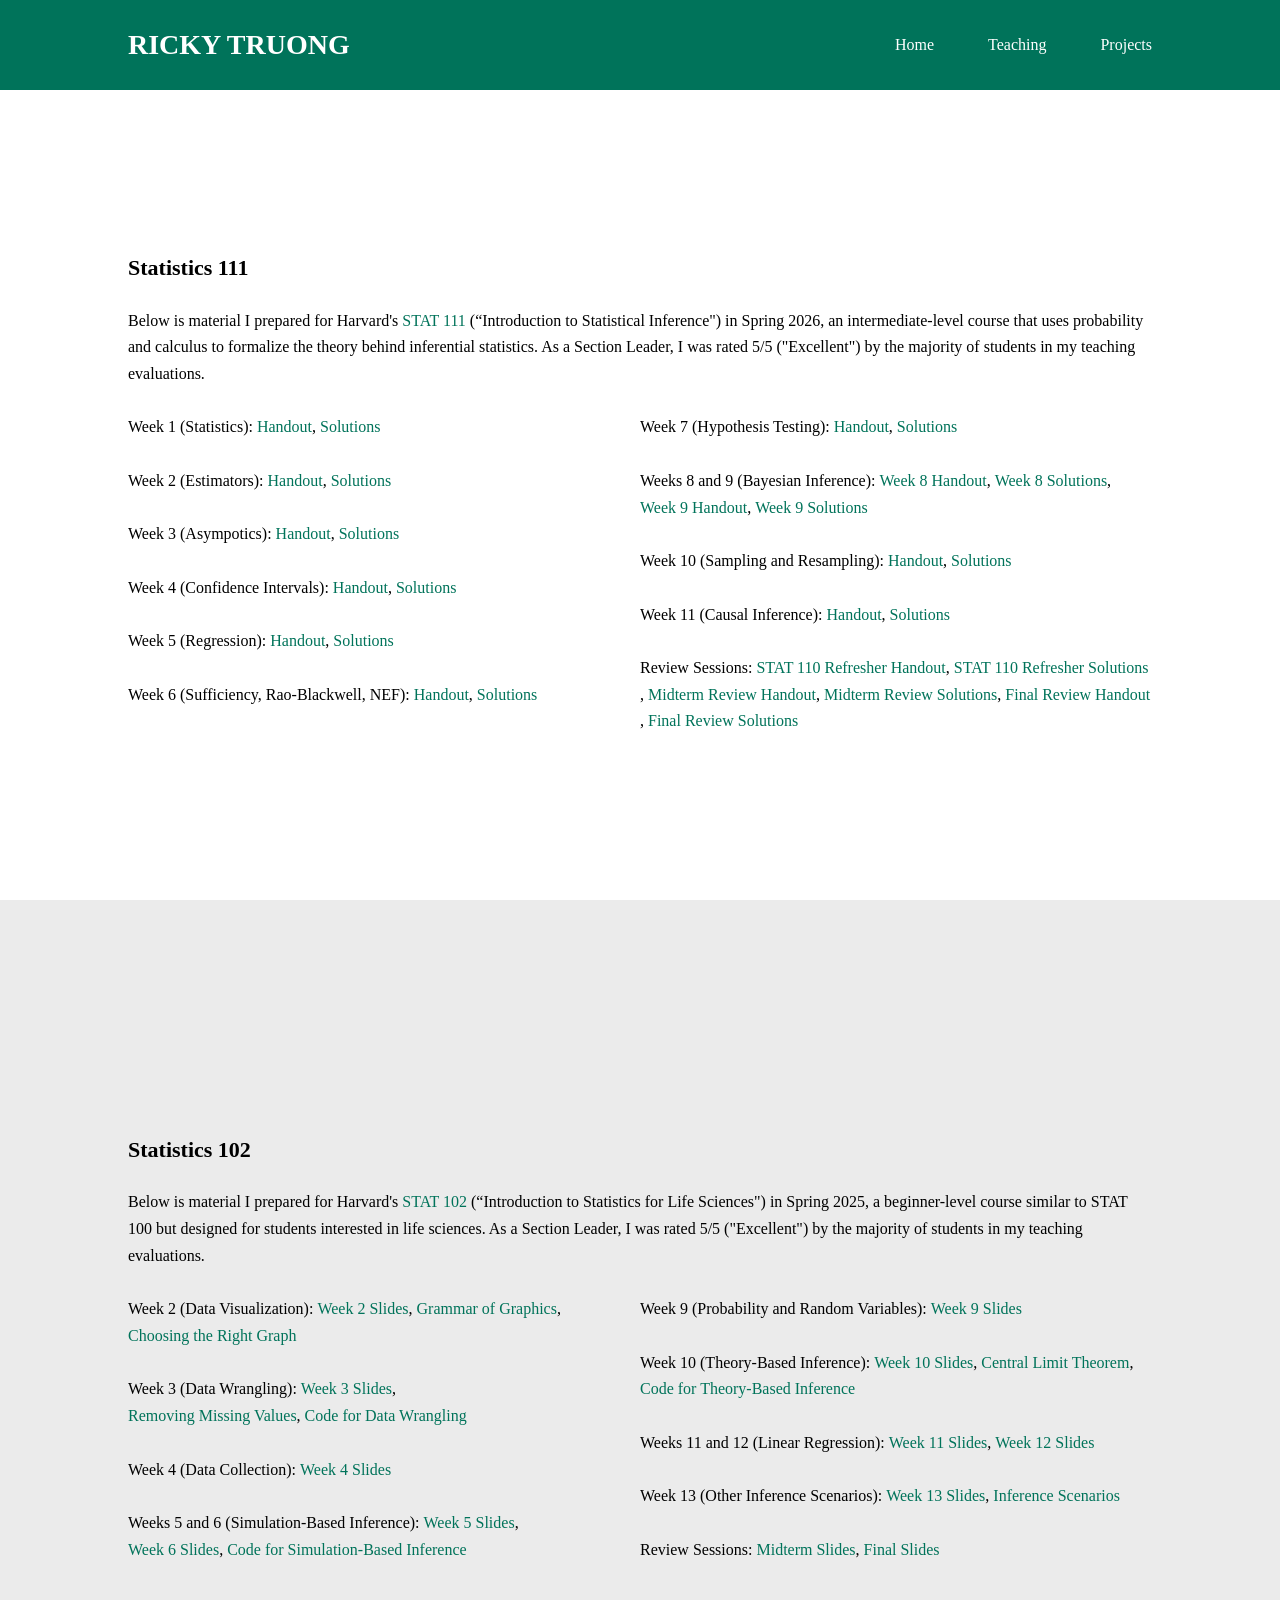
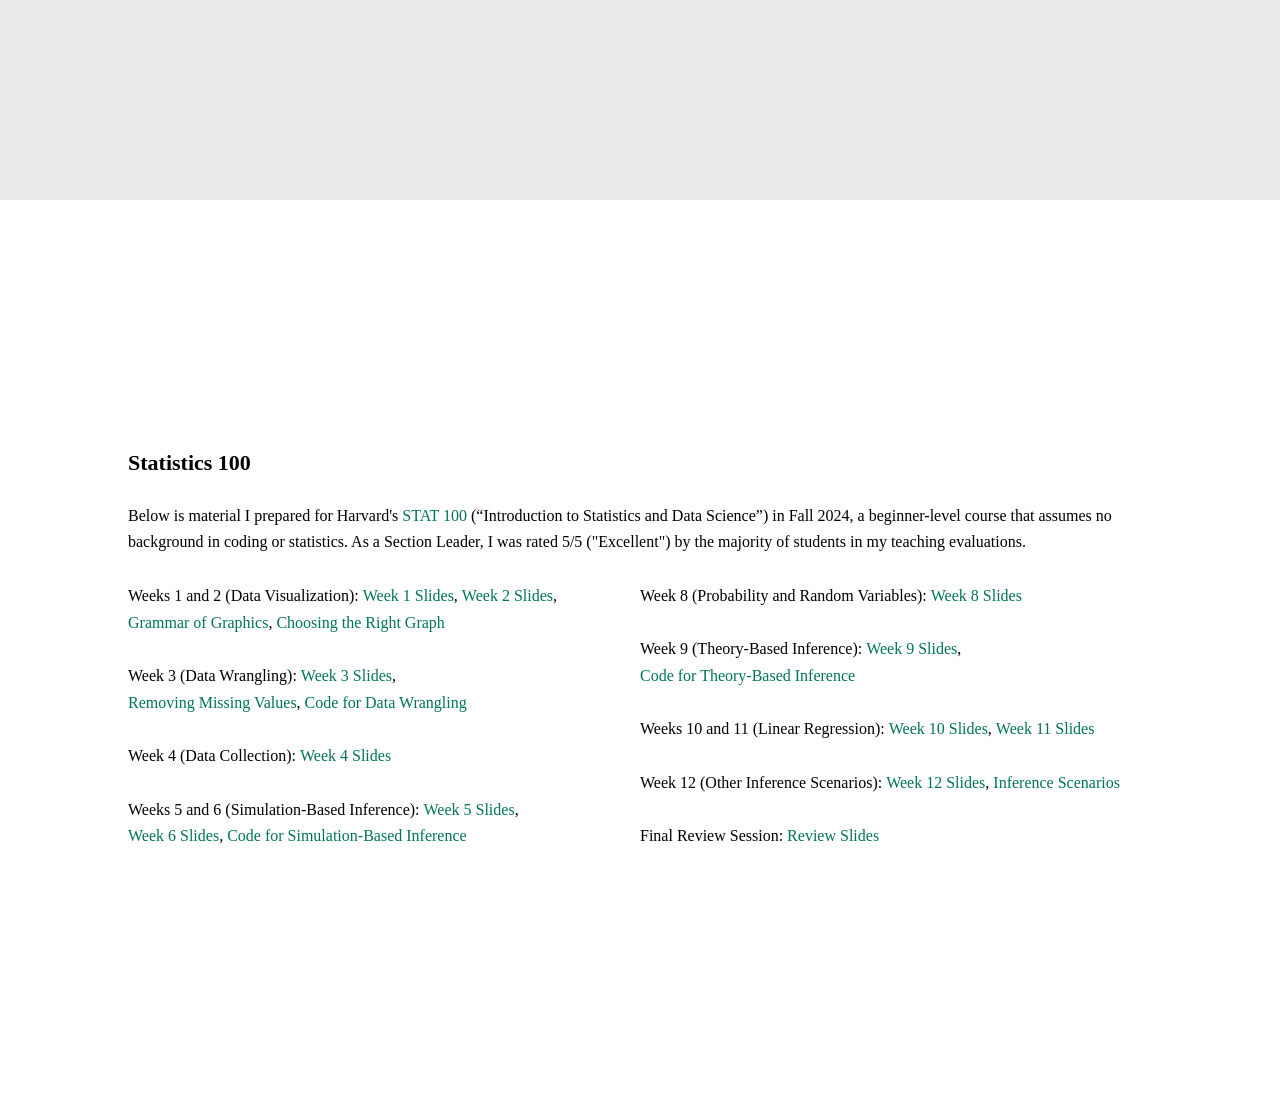
==== commit f2bfe958: "Add files via upload" ====
--- a/teaching.html
+++ b/teaching.html
@@ -21,7 +21,7 @@
         <ul class="nav-link">
           <li><a class="header-link" href="index.html">Home</a></li>
           <li><a class="header-link" href="teaching.html">Teaching</a></li>
-          <li><a class="header-link" href="ricky_truong_public_resume.pdf#zoom=page-fit" target="_blank" rel="noopener noreferrer">Projects</a></li>
+          <li><a class="header-link" href="https://github.com/rickystruong" target="_blank" rel="noopener noreferrer">Projects</a></li>
         </ul>
       </div>
     </nav>
@@ -47,7 +47,7 @@
                 <br>
                 Below is material I prepared for Harvard's 
                 <a class="paragraph-link" href="https://qrd.college.harvard.edu/directory/stat-111/" target="_blank" rel="noopener noreferrer">STAT 111</a>
-                (“Introduction to Statistical Inference") in Spring 2026, an intermediate-level course that uses probability and calculus to formalize the theory behind inferential statistics. Topics include maximum likelihood estimation, Bayesian statistics, and causal inference.
+                (“Introduction to Statistical Inference") in Spring 2026, an intermediate-level course that uses probability and calculus to formalize the theory behind inferential statistics. As a Section Leader, I was rated 5/5 ("Excellent") by the majority of students in my teaching evaluations.
                 <br><br>
               </p>
             </div>    
